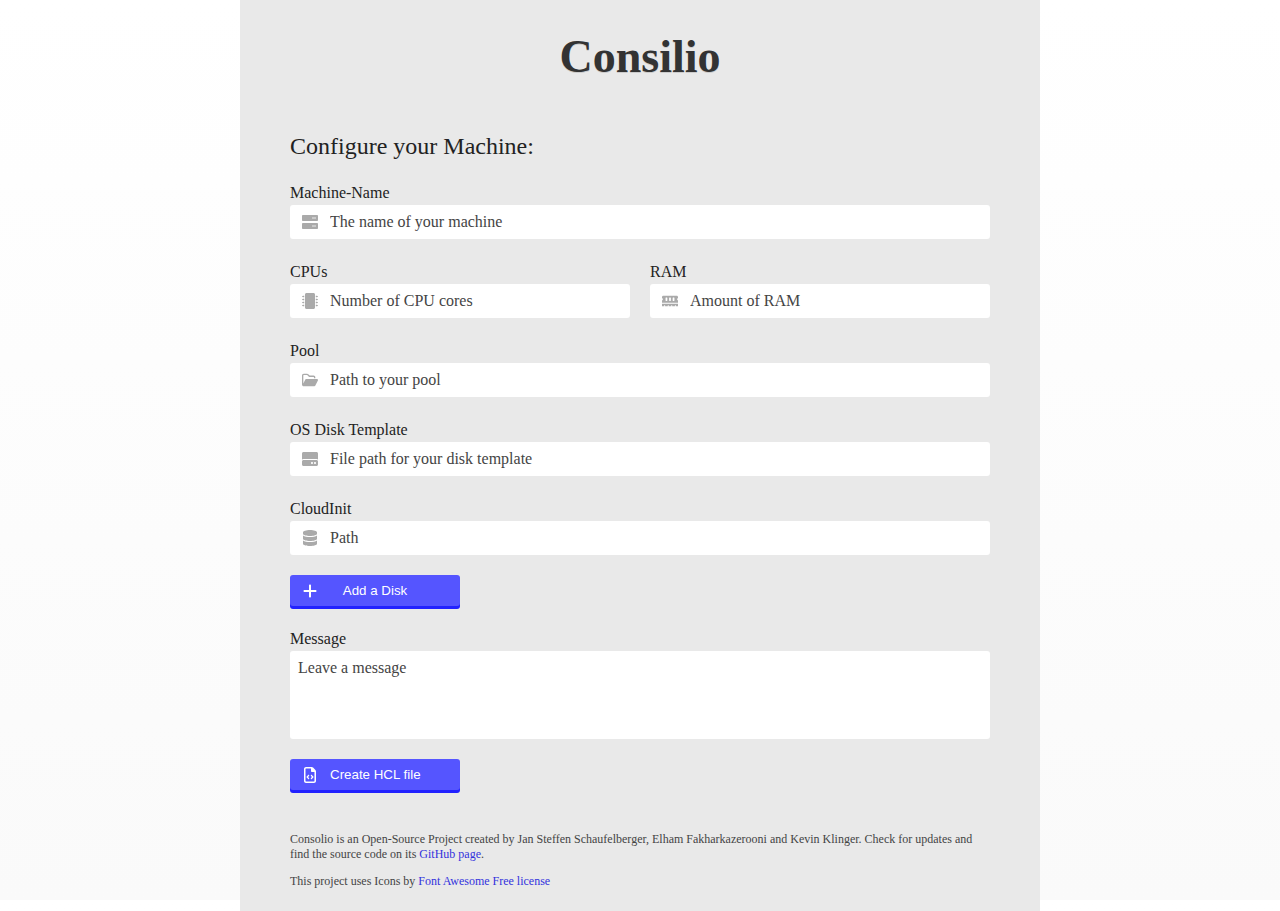
==== static/consilio.html @ 3aa7c64e "Add new functionless html+css interface" ====
<!DOCTYPE html>
<html>
	<head>
		<meta content="text/html;charset=utf-8" http-equiv="Content-Type">
		<meta content="utf-8" http-equiv="encoding">
		<title>Consilio</title>
		
		<link rel="stylesheet" href="style.css">
		<link rel="stylesheet" href="icons.css">
		<!--<script src="script1.js" async></script>
		<script src="tabs.js"></script>-->
	</head>
	<body onload="init();">
		<article id="main">
			<h1>Consilio</h1>
			<form action="/">
				<h2>Configure your Machine:</h2>
				
				<label>
					Machine-Name
					<input type="text" name="inputName" placeholder="The name of your machine" class="icon iconServer">
				</label>
				
				<section class="grouped-inputs">
					<label>
						CPUs
						<input type="text" name="inputCpu" placeholder="Number of CPU cores" class="icon iconCpu">
					</label>
					
					<label>
						RAM
						<input type="text" name="inputRam" placeholder="Amount of RAM" class="icon iconRam">
					</label>
				</section>
				
				<label>
					Pool
					<input type="text" name="inputPool" placeholder="Path to your pool" class="icon iconFolder">
				</label>
				
				<label>
					OS Disk Template
					<input type="text" name="inputTemplate" placeholder="File path for your disk template" class="icon iconHarddrive">
				</label>
				
				<label>
					CloudInit
					<input type="text" name="inputCloud" placeholder="Path" class="icon iconDatabase">
				</label>
				
				<input type="button" onclick="addDisk()" value="Add a Disk" class="icon iconPlus">
				
				<label>
					Message
					<textarea rows="4" name="inputMessage" placeholder="Leave a message"></textarea>
				</label>

				<input type="button" value="Create HCL file" class="icon iconFile">
			</form>
			
			<footer>
				<p>Consolio is an Open-Source Project created by Jan Steffen Schaufelberger, Elham Fakharkazerooni and Kevin Klinger. Check for updates and find the source code on its <a href="https://github.com/KevinKlinger/consilio/" target="_blank">GitHub page</a>.</p>
				<p>This project uses Icons by <a href="https://fontawesome.com/license/free" target="_blank">Font Awesome Free license</a></p>
			</footer>
		</article>
	</body>
</html>
---- static/style.css ----
/*Page background*/
html {
	height: 100%;
	padding: 0;
	margin: 0;
	font-family: calibri;
	font-size: 16px;
	color: #222;
	background-color: #fff;
	background: linear-gradient(0deg, #fafafa 0%, #fff 100%);
}

/*align #main to center and allow it to stretch to the bottom of the page no matter what */
body {
	padding: 0;
	margin: 0;
	min-height: 100%;
	display : flex;
	justify-content: center;
}

/* Main content container; aligns header and form to top and footer to bottom */
#main {
	background-color: #e9e9e9;
	padding: 10px 50px;
	width: 700px;
	display: flex;
	flex-direction: column;
	justify-content: space-between;
	gap: 30px;
}

/* Remove white sidebars on narrow screens (such as mobile phones) */
@media only screen and (max-width: 900px) {
	#main {
		width: 100%;
	}
}

/* Big Header / Logo*/
h1 {
	padding: 20px;
	margin: 0;
	text-align: center;
	font-size: 46px;
	color: #333;
	text-shadow: 0px 1px 0 #ccc;
}

/* Contains all input elements */
form {
	flex-grow: 1;	/* This grows the size of the container to include all space not used by the header and footer */
	display: flex;
	flex-direction: column;
	align-items: stretch;
	gap: 20px;
}

/* Sub-header within the Form */
h2 {
	font-weight: 400;
	margin: 0;
}

/* <labels> act as a container for both their text and their input field so that both can be positioned/aligned as a pair */
label {
	display: flex;
	flex-direction: column;
	align-items: stretch;
	line-height: 25px;
}

/* to make two or more label + input combos appear on the same row we need a container around them to flex them horizontally... */
.grouped-inputs {
	display: flex;
	flex-direction: row;
	gap: 20px;
	justify-content: space-between;
}

/* ...and and make the labels share the available space equally */
.grouped-inputs label {
	flex-grow: 1;
}

/* Don't allow horizontally paired inputs on very narrow screens (such as mobile phones) */
@media only screen and (max-width: 700px) {
	.grouped-inputs {
		flex-direction: column;
	}
	.grouped-inputs label {
		flex-grow: 0;
	}
}

/* Text input fields */
input[type=text], textarea {
	font-family: calibri;
	font-size: 16px;
	padding: 8px;
	min-width: 100px;
	border-radius: 3px;
	border: none;
	outline: none;
	resize: none;
}

/* Colorize placeholder text when empty */
input[type=text]::placeholder, textarea::placeholder {
	color: #444;
}

/* Reactive to mouse-over*/
input[type=text]:hover, textarea:hover {
	box-shadow: 0 3px 0 #ccc;
}

/* Reactive to being used */
input[type=text]:focus, textarea:focus {
	box-shadow: 0 3px 0 #66f;
}

/* Make placeholder text disappear as soon as input becomes focused */
input[type=text]:focus::placeholder, textarea:focus::placeholder {
	color: #fff;
}

/* Big blue buttons */
button, input[type=button] {
	width: 170px;
	cursor: pointer;
	border: none;
	outline: none;
	text-decoration: none;
	padding: 8px 40px;
	border-radius: 3px;
	background-color: #55f;
	color: white;
	box-shadow: 0 3px 0 #22f;
} 

/* Reactive to mouse-over and focus*/
button:hover, input[type=button]:hover, button:focus, input[type=button]:focus {
	background-color: #66f;
	box-shadow: 0 3px 0 #33f;
}

/* Reactive to being pressed; shift position down by 3px */
button:active, input[type=button]:active {
	position: relative;
	top: 3px;
	background-color: #33d;
	box-shadow: none;
}

footer {
	color: #444;
	font-size: 12px;
}

footer p {
	margin-top: 5px 0;
}

a, a:visited {
	color: #33d;
	text-decoration: none;
}

a:hover {
	text-decoration: underline;
}
---- static/icons.css ----
input[type=text].icon, .icon {
	background-repeat: no-repeat;
    padding-left: 40px;
    background-position: center left 12px;
    background-size: 16px 16px;
}

/* Grey Database icon */
.iconDatabase {
	background-image: url("data:image/svg+xml,%3Csvg aria-hidden='true' data-prefix='fas' data-icon='database' role='img' xmlns='http%3A//www.w3.org/2000/svg' viewBox='0 0 448 512'%3E%3Cpath fill='%23aaaaaa' d='M448 73.12v45.75C448 159.1 347.6 192 224 192S0 159.1 0 118.9V73.12C0 32.88 100.4 0 224 0S448 32.88 448 73.12zM448 176v102.9C448 319.1 347.6 352 224 352S0 319.1 0 278.9V176c48.12 33.12 136.2 48.62 224 48.62S399.9 209.1 448 176zM448 336v102.9C448 479.1 347.6 512 224 512s-224-32.88-224-73.13V336c48.12 33.13 136.2 48.63 224 48.63S399.9 369.1 448 336z'%3E%3C/path%3E%3C/svg%3E");
}
/* Grey hard-drive icon */
.iconHarddrive {
	background-image: url("data:image/svg+xml,%3Csvg aria-hidden='true' data-prefix='fas' data-icon='hard-drive' role='img' xmlns='http%3A//www.w3.org/2000/svg' viewBox='0 0 512 512'%3E%3Cpath fill='%23aaaaaa' d='M464 288h-416C21.5 288 0 309.5 0 336v96C0 458.5 21.5 480 48 480h416c26.5 0 48-21.5 48-48v-96C512 309.5 490.5 288 464 288zM320 416c-17.62 0-32-14.38-32-32s14.38-32 32-32s32 14.38 32 32S337.6 416 320 416zM416 416c-17.62 0-32-14.38-32-32s14.38-32 32-32s32 14.38 32 32S433.6 416 416 416zM464 32h-416C21.5 32 0 53.5 0 80v192.4C13.41 262.3 29.92 256 48 256h416c18.08 0 34.59 6.254 48 16.41V80C512 53.5 490.5 32 464 32z'%3E%3C/path%3E%3C/svg%3E");
}

/* Grey server rack icon */
.iconServer {
	background-image: url("data:image/svg+xml,%3Csvg aria-hidden='true' data-prefix='fas' data-icon='server' role='img' xmlns='http%3A//www.w3.org/2000/svg' viewBox='0 0 512 512'%3E%3Cpath fill='%23aaaaaa' d='M480 288H32c-17.62 0-32 14.38-32 32v128c0 17.62 14.38 32 32 32h448c17.62 0 32-14.38 32-32v-128C512 302.4 497.6 288 480 288zM352 408c-13.25 0-24-10.75-24-24s10.75-24 24-24s24 10.75 24 24S365.3 408 352 408zM416 408c-13.25 0-24-10.75-24-24s10.75-24 24-24s24 10.75 24 24S429.3 408 416 408zM480 32H32C14.38 32 0 46.38 0 64v128c0 17.62 14.38 32 32 32h448c17.62 0 32-14.38 32-32V64C512 46.38 497.6 32 480 32zM352 152c-13.25 0-24-10.75-24-24S338.8 104 352 104S376 114.8 376 128S365.3 152 352 152zM416 152c-13.25 0-24-10.75-24-24S402.8 104 416 104S440 114.8 440 128S429.3 152 416 152z'%3E%3C/path%3E%3C/svg%3E");
}

/* Unused alternate server rack icon
.iconServerAlternate {
	background-image: url("data:image/svg+xml,%3Csvg aria-hidden='true' data-prefix='fas' data-icon='server' role='img' xmlns='http%3A//www.w3.org/2000/svg' viewBox='0 0 512 512'%3E%3Cpath fill='%23f3f3f3' d='M480 160H32c-17.673 0-32-14.327-32-32V64c0-17.673 14.327-32 32-32h448c17.673 0 32 14.327 32 32v64c0 17.673-14.327 32-32 32zm-48-88c-13.255 0-24 10.745-24 24s10.745 24 24 24 24-10.745 24-24-10.745-24-24-24zm-64 0c-13.255 0-24 10.745-24 24s10.745 24 24 24 24-10.745 24-24-10.745-24-24-24zm112 248H32c-17.673 0-32-14.327-32-32v-64c0-17.673 14.327-32 32-32h448c17.673 0 32 14.327 32 32v64c0 17.673-14.327 32-32 32zm-48-88c-13.255 0-24 10.745-24 24s10.745 24 24 24 24-10.745 24-24-10.745-24-24-24zm-64 0c-13.255 0-24 10.745-24 24s10.745 24 24 24 24-10.745 24-24-10.745-24-24-24zm112 248H32c-17.673 0-32-14.327-32-32v-64c0-17.673 14.327-32 32-32h448c17.673 0 32 14.327 32 32v64c0 17.673-14.327 32-32 32zm-48-88c-13.255 0-24 10.745-24 24s10.745 24 24 24 24-10.745 24-24-10.745-24-24-24zm-64 0c-13.255 0-24 10.745-24 24s10.745 24 24 24 24-10.745 24-24-10.745-24-24-24z'%3E%3C/path%3E%3C/svg%3E");
}*/

/* Grey CPU icon*/
.iconCpu {
	background-image: url("data:image/svg+xml,%3Csvg aria-hidden='true' data-prefix='fas' data-icon='microchip' role='img' xmlns='http%3A//www.w3.org/2000/svg' viewBox='0 0 512 512'%3E%3Cpath fill='%23aaaaaa' d='M416 48v416c0 26.51-21.49 48-48 48H144c-26.51 0-48-21.49-48-48V48c0-26.51 21.49-48 48-48h224c26.51 0 48 21.49 48 48zm96 58v12a6 6 0 0 1-6 6h-18v6a6 6 0 0 1-6 6h-42V88h42a6 6 0 0 1 6 6v6h18a6 6 0 0 1 6 6zm0 96v12a6 6 0 0 1-6 6h-18v6a6 6 0 0 1-6 6h-42v-48h42a6 6 0 0 1 6 6v6h18a6 6 0 0 1 6 6zm0 96v12a6 6 0 0 1-6 6h-18v6a6 6 0 0 1-6 6h-42v-48h42a6 6 0 0 1 6 6v6h18a6 6 0 0 1 6 6zm0 96v12a6 6 0 0 1-6 6h-18v6a6 6 0 0 1-6 6h-42v-48h42a6 6 0 0 1 6 6v6h18a6 6 0 0 1 6 6zM30 376h42v48H30a6 6 0 0 1-6-6v-6H6a6 6 0 0 1-6-6v-12a6 6 0 0 1 6-6h18v-6a6 6 0 0 1 6-6zm0-96h42v48H30a6 6 0 0 1-6-6v-6H6a6 6 0 0 1-6-6v-12a6 6 0 0 1 6-6h18v-6a6 6 0 0 1 6-6zm0-96h42v48H30a6 6 0 0 1-6-6v-6H6a6 6 0 0 1-6-6v-12a6 6 0 0 1 6-6h18v-6a6 6 0 0 1 6-6zm0-96h42v48H30a6 6 0 0 1-6-6v-6H6a6 6 0 0 1-6-6v-12a6 6 0 0 1 6-6h18v-6a6 6 0 0 1 6-6z'%3E%3C/path%3E%3C/svg%3E");
}

/* Grey memory stick icon */
.iconRam {
	background-image: url("data:image/svg+xml,%3Csvg aria-hidden='true' data-prefix='fas' data-icon='memory' role='img' xmlns='http%3A//www.w3.org/2000/svg' viewBox='0 0 576 512'%3E%3Cpath fill='%23aaaaaa' d='M0 448h80v-32c0-8.838 7.164-16 16-16c8.838 0 16 7.162 16 16v32h96v-32c0-8.838 7.164-16 16-16c8.838 0 16 7.162 16 16v32h96v-32c0-8.838 7.164-16 16-16c8.838 0 16 7.162 16 16v32h96v-32c0-8.838 7.164-16 16-16c8.838 0 16 7.162 16 16v32H576v-96H0V448zM576 146.9V112C576 85.49 554.5 64 528 64h-480C21.49 64 0 85.49 0 112v34.94C18.6 153.5 32 171.1 32 192S18.6 230.5 0 237.1V320h576V237.1C557.4 230.5 544 212.9 544 192S557.4 153.5 576 146.9zM192 240C192 248.8 184.8 256 176 256h-32C135.2 256 128 248.8 128 240v-96C128 135.2 135.2 128 144 128h32C184.8 128 192 135.2 192 144V240zM320 240C320 248.8 312.8 256 304 256h-32C263.2 256 256 248.8 256 240v-96C256 135.2 263.2 128 272 128h32C312.8 128 320 135.2 320 144V240zM448 240C448 248.8 440.8 256 432 256h-32C391.2 256 384 248.8 384 240v-96C384 135.2 391.2 128 400 128h32C440.8 128 448 135.2 448 144V240z'%3E%3C/path%3E%3C/svg%3E");
}

/* Grey folder icon*/
.iconFolder {
	background-image: url("data:image/svg+xml,%3Csvg aria-hidden='true' data-prefix='far' data-icon='folder-open' role='img' xmlns='http%3A//www.w3.org/2000/svg' viewBox='0 0 576 512'%3E%3Cpath fill='%23aaaaaa' d='M572.6 270.3l-96 192C471.2 473.2 460.1 480 447.1 480H64c-35.35 0-64-28.66-64-64V96c0-35.34 28.65-64 64-64h117.5c16.97 0 33.25 6.742 45.26 18.75L275.9 96H416c35.35 0 64 28.66 64 64v32h-48V160c0-8.824-7.178-16-16-16H256L192.8 84.69C189.8 81.66 185.8 80 181.5 80H64C55.18 80 48 87.18 48 96v288l71.16-142.3C124.6 230.8 135.7 224 147.8 224h396.2C567.7 224 583.2 249 572.6 270.3z'%3E%3C/path%3E%3C/svg%3E");
}

/* White plus sign*/
.iconPlus {
	background-image: url("data:image/svg+xml,%3Csvg aria-hidden='true' data-prefix='fas' data-icon='plus' class='svg-inline--fa fa-plus' role='img' xmlns='http%3A//www.w3.org/2000/svg' viewBox='0 0 448 512'%3E%3Cpath fill='%23ffffff' d='M432 256c0 17.69-14.33 32.01-32 32.01H256v144c0 17.69-14.33 31.99-32 31.99s-32-14.3-32-31.99v-144H48c-17.67 0-32-14.32-32-32.01s14.33-31.99 32-31.99H192v-144c0-17.69 14.33-32.01 32-32.01s32 14.32 32 32.01v144h144C417.7 224 432 238.3 432 256z'%3E%3C/path%3E%3C/svg%3E");
}

/* White file icon with code symbols*/
.iconFile {
	background-image: url("data:image/svg+xml,%3Csvg aria-hidden='true' data-prefix='far' data-icon='file-code' role='img' xmlns='http%3A//www.w3.org/2000/svg' viewBox='0 0 384 512'%3E%3Cpath fill='%23ffffff' d='M162.1 257.8c-7.812-7.812-20.47-7.812-28.28 0l-48 48c-7.812 7.812-7.812 20.5 0 28.31l48 48C137.8 386.1 142.9 388 148 388s10.23-1.938 14.14-5.844c7.812-7.812 7.812-20.5 0-28.31L128.3 320l33.86-33.84C169.1 278.3 169.1 265.7 162.1 257.8zM365.3 93.38l-74.63-74.64C278.6 6.742 262.3 0 245.4 0H64C28.65 0 0 28.65 0 64l.0065 384c0 35.34 28.65 64 64 64H320c35.2 0 64-28.8 64-64V138.6C384 121.7 377.3 105.4 365.3 93.38zM336 448c0 8.836-7.164 16-16 16H64.02c-8.838 0-16-7.164-16-16L48 64.13c0-8.836 7.164-16 16-16h160L224 128c0 17.67 14.33 32 32 32h79.1V448zM221.9 257.8c-7.812 7.812-7.812 20.5 0 28.31L255.7 320l-33.86 33.84c-7.812 7.812-7.812 20.5 0 28.31C225.8 386.1 230.9 388 236 388s10.23-1.938 14.14-5.844l48-48c7.812-7.812 7.812-20.5 0-28.31l-48-48C242.3 250 229.7 250 221.9 257.8z'%3E%3C/path%3E%3C/svg%3E");
}
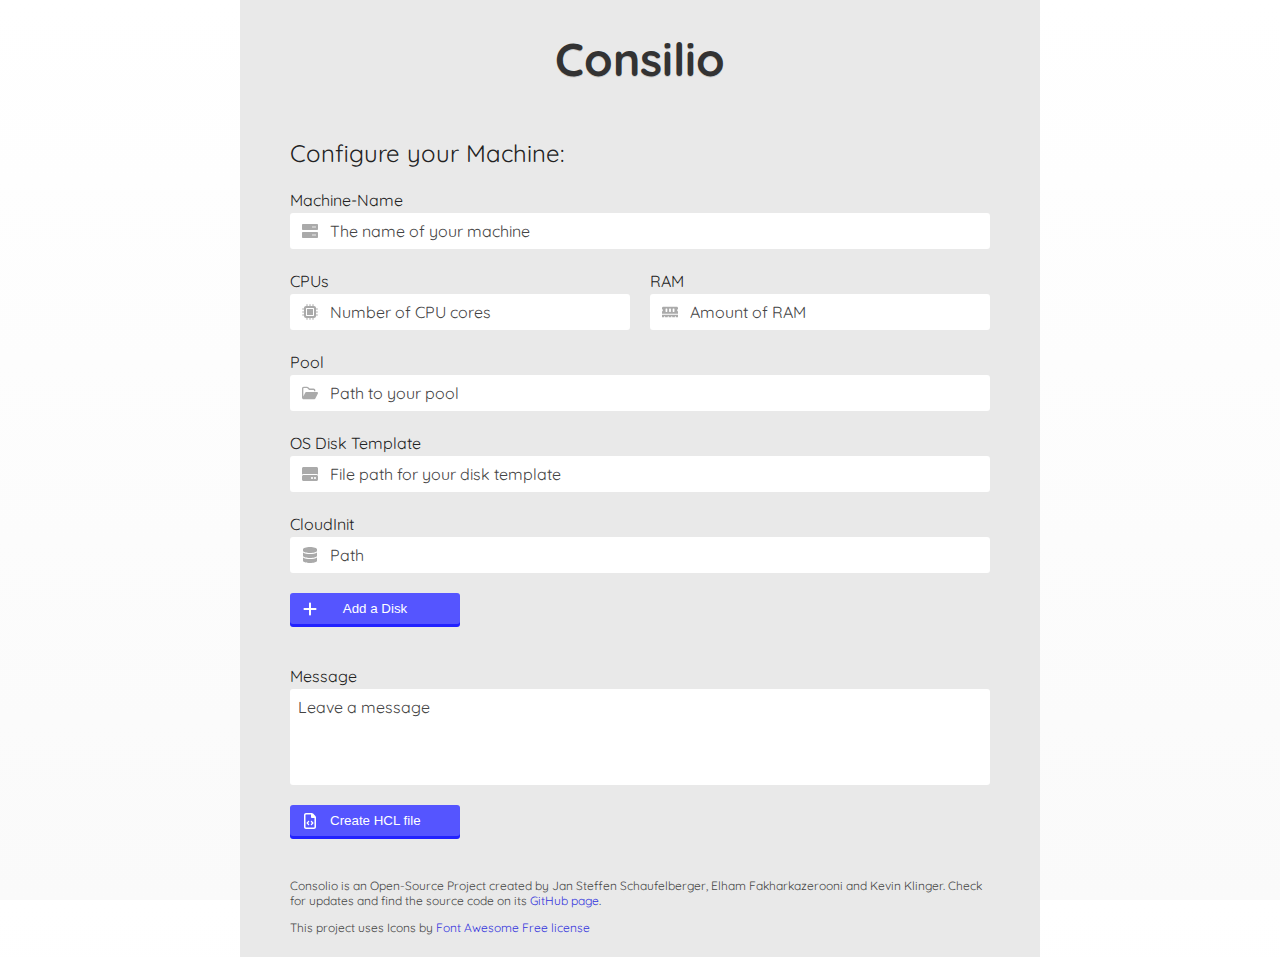
==== commit d834d198: "Reorganized file structure first implementation of scripts into new UI old UI can be accessed via in" ====
--- a/static/consilio.html
+++ b/static/consilio.html
@@ -5,10 +5,10 @@
 		<meta content="utf-8" http-equiv="encoding">
 		<title>Consilio</title>
 		
-		<link rel="stylesheet" href="style.css">
-		<link rel="stylesheet" href="icons.css">
-		<!--<script src="script1.js" async></script>
-		<script src="tabs.js"></script>-->
+		<link rel="stylesheet" href="https://fonts.googleapis.com/css?family=Quicksand&display=swap">
+		<link rel="stylesheet" href="stylesheets/style.css">
+		<link rel="stylesheet" href="stylesheets/icons.css">
+		<script src="scripts/script.js" async></script>
 	</head>
 	<body onload="init();">
 		<article id="main">
@@ -50,6 +50,8 @@
 				
 				<input type="button" onclick="addDisk()" value="Add a Disk" class="icon iconPlus">
 				
+				<section id="disks"></section>
+
 				<label>
 					Message
 					<textarea rows="4" name="inputMessage" placeholder="Leave a message"></textarea>
@@ -59,9 +61,9 @@
 			</form>
 			
 			<footer>
-				<p>Consolio is an Open-Source Project created by Jan Steffen Schaufelberger, Elham Fakharkazerooni and Kevin Klinger. Check for updates and find the source code on its <a href="https://github.com/KevinKlinger/consilio/" target="_blank">GitHub page</a>.</p>
+				<p>Consolio is an Open-Source Project created by Jan Steffen Schaufelberger, Elham Fakharkazerooni and Kevin Klinger. Check for updates and find the source code on its <a href="https://github.com/jansteffen/consilio" target="_blank">GitHub page</a>.</p>
 				<p>This project uses Icons by <a href="https://fontawesome.com/license/free" target="_blank">Font Awesome Free license</a></p>
 			</footer>
 		</article>
 	</body>
-</html>+</html>
--- a/static/stylesheets/style.css
+++ b/static/stylesheets/style.css
@@ -0,0 +1,172 @@
+/*Page background*/
+html {
+	height: 100%;
+	padding: 0;
+	margin: 0;
+	font-family: "Quicksand", calibri, verdana, arial;
+	font-size: 16px;
+	color: #222;
+	background-color: #fff;
+	background: linear-gradient(0deg, #fafafa 0%, #fff 100%);
+}
+
+/*align #main to center and allow it to stretch to the bottom of the page no matter what */
+body {
+	padding: 0;
+	margin: 0;
+	min-height: 100%;
+	display : flex;
+	justify-content: center;
+}
+
+/* Main content container; aligns header and form to top and footer to bottom */
+#main {
+	background-color: #e9e9e9;
+	padding: 10px 50px;
+	width: 700px;
+	display: flex;
+	flex-direction: column;
+	justify-content: space-between;
+	gap: 30px;
+}
+
+/* Remove white sidebars on narrow screens (such as mobile phones) */
+@media only screen and (max-width: 900px) {
+	#main {
+		width: 100%;
+	}
+}
+
+/* Big Header / Logo*/
+h1 {
+	padding: 20px;
+	margin: 0;
+	text-align: center;
+	font-size: 46px;
+	color: #333;
+	text-shadow: 0px 1px 0 #ccc;
+}
+
+/* Contains all input elements */
+form, #disks {
+	flex-grow: 1;	/* This grows the size of the container to include all space not used by the header and footer */
+	display: flex;
+	flex-direction: column;
+	align-items: stretch;
+	gap: 20px;
+}
+
+/* Sub-header within the Form */
+h2 {
+	font-weight: 400;
+	margin: 0;
+}
+
+/* <labels> act as a container for both their text and their input field so that both can be positioned/aligned as a pair */
+label {
+	display: flex;
+	flex-direction: column;
+	align-items: stretch;
+	line-height: 25px;
+}
+
+/* to make two or more label + input combos appear on the same row we need a container around them to flex them horizontally... */
+.grouped-inputs {
+	display: flex;
+	flex-direction: row;
+	gap: 20px;
+	justify-content: space-between;
+}
+
+/* ...and and make the labels share the available space equally */
+.grouped-inputs label {
+	flex-grow: 1;
+}
+
+/* Don't allow horizontally paired inputs on very narrow screens (such as mobile phones) */
+@media only screen and (max-width: 700px) {
+	.grouped-inputs {
+		flex-direction: column;
+	}
+	.grouped-inputs label {
+		flex-grow: 0;
+	}
+}
+
+/* Text input fields */
+input[type=text], textarea {
+	font-family: "Quicksand", calibri, verdana, arial;
+	font-size: 16px;
+	padding: 8px;
+	min-width: 100px;
+	border-radius: 3px;
+	border: none;
+	outline: none;
+	resize: none;
+}
+
+/* Colorize placeholder text when empty */
+input[type=text]::placeholder, textarea::placeholder {
+	color: #444;
+}
+
+/* Reactive to mouse-over*/
+input[type=text]:hover, textarea:hover {
+	box-shadow: 0 3px 0 #ccc;
+}
+
+/* Reactive to being used */
+input[type=text]:focus, textarea:focus {
+	box-shadow: 0 3px 0 #66f;
+}
+
+/* Make placeholder text disappear as soon as input becomes focused */
+input[type=text]:focus::placeholder, textarea:focus::placeholder {
+	color: #fff;
+}
+
+/* Big blue buttons */
+button, input[type=button] {
+	width: 170px;
+	cursor: pointer;
+	border: none;
+	outline: none;
+	text-decoration: none;
+	padding: 8px 40px;
+	border-radius: 3px;
+	background-color: #55f;
+	color: white;
+	box-shadow: 0 3px 0 #22f;
+} 
+
+/* Reactive to mouse-over and focus*/
+button:hover, input[type=button]:hover, button:focus, input[type=button]:focus {
+	background-color: #66f;
+	box-shadow: 0 3px 0 #33f;
+}
+
+/* Reactive to being pressed; shift position down by 3px */
+button:active, input[type=button]:active {
+	position: relative;
+	top: 3px;
+	background-color: #33d;
+	box-shadow: none;
+}
+
+footer {
+	color: #444;
+	font-size: 12px;
+}
+
+footer p {
+	margin-top: 5px 0;
+}
+
+a, a:visited {
+	color: #33d;
+	text-decoration: none;
+}
+
+a:hover {
+	text-decoration: underline;
+}
--- a/static/stylesheets/icons.css
+++ b/static/stylesheets/icons.css
@@ -0,0 +1,50 @@
+input[type=text].icon, .icon {
+	background-repeat: no-repeat;
+    padding-left: 40px;
+    background-position: center left 12px;
+    background-size: 16px 16px;
+}
+
+/* Grey Database icon */
+.iconDatabase {
+	background-image: url("data:image/svg+xml,%3Csvg aria-hidden='true' data-prefix='fas' data-icon='database' role='img' xmlns='http%3A//www.w3.org/2000/svg' viewBox='0 0 448 512'%3E%3Cpath fill='%23aaaaaa' d='M448 73.12v45.75C448 159.1 347.6 192 224 192S0 159.1 0 118.9V73.12C0 32.88 100.4 0 224 0S448 32.88 448 73.12zM448 176v102.9C448 319.1 347.6 352 224 352S0 319.1 0 278.9V176c48.12 33.12 136.2 48.62 224 48.62S399.9 209.1 448 176zM448 336v102.9C448 479.1 347.6 512 224 512s-224-32.88-224-73.13V336c48.12 33.13 136.2 48.63 224 48.63S399.9 369.1 448 336z'%3E%3C/path%3E%3C/svg%3E");
+}
+/* Grey hard-drive icon */
+.iconHarddrive {
+	background-image: url("data:image/svg+xml,%3Csvg aria-hidden='true' data-prefix='fas' data-icon='hard-drive' role='img' xmlns='http%3A//www.w3.org/2000/svg' viewBox='0 0 512 512'%3E%3Cpath fill='%23aaaaaa' d='M464 288h-416C21.5 288 0 309.5 0 336v96C0 458.5 21.5 480 48 480h416c26.5 0 48-21.5 48-48v-96C512 309.5 490.5 288 464 288zM320 416c-17.62 0-32-14.38-32-32s14.38-32 32-32s32 14.38 32 32S337.6 416 320 416zM416 416c-17.62 0-32-14.38-32-32s14.38-32 32-32s32 14.38 32 32S433.6 416 416 416zM464 32h-416C21.5 32 0 53.5 0 80v192.4C13.41 262.3 29.92 256 48 256h416c18.08 0 34.59 6.254 48 16.41V80C512 53.5 490.5 32 464 32z'%3E%3C/path%3E%3C/svg%3E");
+}
+
+/* Grey server rack icon */
+.iconServer {
+	background-image: url("data:image/svg+xml,%3Csvg aria-hidden='true' data-prefix='fas' data-icon='server' role='img' xmlns='http%3A//www.w3.org/2000/svg' viewBox='0 0 512 512'%3E%3Cpath fill='%23aaaaaa' d='M480 288H32c-17.62 0-32 14.38-32 32v128c0 17.62 14.38 32 32 32h448c17.62 0 32-14.38 32-32v-128C512 302.4 497.6 288 480 288zM352 408c-13.25 0-24-10.75-24-24s10.75-24 24-24s24 10.75 24 24S365.3 408 352 408zM416 408c-13.25 0-24-10.75-24-24s10.75-24 24-24s24 10.75 24 24S429.3 408 416 408zM480 32H32C14.38 32 0 46.38 0 64v128c0 17.62 14.38 32 32 32h448c17.62 0 32-14.38 32-32V64C512 46.38 497.6 32 480 32zM352 152c-13.25 0-24-10.75-24-24S338.8 104 352 104S376 114.8 376 128S365.3 152 352 152zM416 152c-13.25 0-24-10.75-24-24S402.8 104 416 104S440 114.8 440 128S429.3 152 416 152z'%3E%3C/path%3E%3C/svg%3E");
+}
+
+/* Unused alternate server rack icon
+.iconServerAlternate {
+	background-image: url("data:image/svg+xml,%3Csvg aria-hidden='true' data-prefix='fas' data-icon='server' role='img' xmlns='http%3A//www.w3.org/2000/svg' viewBox='0 0 512 512'%3E%3Cpath fill='%23f3f3f3' d='M480 160H32c-17.673 0-32-14.327-32-32V64c0-17.673 14.327-32 32-32h448c17.673 0 32 14.327 32 32v64c0 17.673-14.327 32-32 32zm-48-88c-13.255 0-24 10.745-24 24s10.745 24 24 24 24-10.745 24-24-10.745-24-24-24zm-64 0c-13.255 0-24 10.745-24 24s10.745 24 24 24 24-10.745 24-24-10.745-24-24-24zm112 248H32c-17.673 0-32-14.327-32-32v-64c0-17.673 14.327-32 32-32h448c17.673 0 32 14.327 32 32v64c0 17.673-14.327 32-32 32zm-48-88c-13.255 0-24 10.745-24 24s10.745 24 24 24 24-10.745 24-24-10.745-24-24-24zm-64 0c-13.255 0-24 10.745-24 24s10.745 24 24 24 24-10.745 24-24-10.745-24-24-24zm112 248H32c-17.673 0-32-14.327-32-32v-64c0-17.673 14.327-32 32-32h448c17.673 0 32 14.327 32 32v64c0 17.673-14.327 32-32 32zm-48-88c-13.255 0-24 10.745-24 24s10.745 24 24 24 24-10.745 24-24-10.745-24-24-24zm-64 0c-13.255 0-24 10.745-24 24s10.745 24 24 24 24-10.745 24-24-10.745-24-24-24z'%3E%3C/path%3E%3C/svg%3E");
+}*/
+
+/* Grey CPU icon*/
+.iconCpu {
+	background-image: url("data:image/svg+xml,%3Csvg aria-hidden='true' role='img' xmlns='http://www.w3.org/2000/svg' viewBox='0 0 512 512'%3E%3Cpath fill='%23aaaaaa' d='M160 352h192V160H160V352zM448 176h48C504.8 176 512 168.8 512 160s-7.162-16-16-16H448V128c0-35.35-28.65-64-64-64h-16V16C368 7.164 360.8 0 352 0c-8.836 0-16 7.164-16 16V64h-64V16C272 7.164 264.8 0 256 0C247.2 0 240 7.164 240 16V64h-64V16C176 7.164 168.8 0 160 0C151.2 0 144 7.164 144 16V64H128C92.65 64 64 92.65 64 128v16H16C7.164 144 0 151.2 0 160s7.164 16 16 16H64v64H16C7.164 240 0 247.2 0 256s7.164 16 16 16H64v64H16C7.164 336 0 343.2 0 352s7.164 16 16 16H64V384c0 35.35 28.65 64 64 64h16v48C144 504.8 151.2 512 160 512c8.838 0 16-7.164 16-16V448h64v48c0 8.836 7.164 16 16 16c8.838 0 16-7.164 16-16V448h64v48c0 8.836 7.164 16 16 16c8.838 0 16-7.164 16-16V448H384c35.35 0 64-28.65 64-64v-16h48c8.838 0 16-7.164 16-16s-7.162-16-16-16H448v-64h48C504.8 272 512 264.8 512 256s-7.162-16-16-16H448V176zM384 368c0 8.836-7.162 16-16 16h-224C135.2 384 128 376.8 128 368v-224C128 135.2 135.2 128 144 128h224C376.8 128 384 135.2 384 144V368z'%3E%3C/path%3E%3C/svg%3E");
+}
+
+/* Grey memory stick icon */
+.iconRam {
+	background-image: url("data:image/svg+xml,%3Csvg aria-hidden='true' role='img' xmlns='http%3A//www.w3.org/2000/svg' viewBox='0 0 576 512'%3E%3Cpath fill='%23aaaaaa' d='M0 448h80v-32c0-8.838 7.164-16 16-16c8.838 0 16 7.162 16 16v32h96v-32c0-8.838 7.164-16 16-16c8.838 0 16 7.162 16 16v32h96v-32c0-8.838 7.164-16 16-16c8.838 0 16 7.162 16 16v32h96v-32c0-8.838 7.164-16 16-16c8.838 0 16 7.162 16 16v32H576v-96H0V448zM576 146.9V112C576 85.49 554.5 64 528 64h-480C21.49 64 0 85.49 0 112v34.94C18.6 153.5 32 171.1 32 192S18.6 230.5 0 237.1V320h576V237.1C557.4 230.5 544 212.9 544 192S557.4 153.5 576 146.9zM192 240C192 248.8 184.8 256 176 256h-32C135.2 256 128 248.8 128 240v-96C128 135.2 135.2 128 144 128h32C184.8 128 192 135.2 192 144V240zM320 240C320 248.8 312.8 256 304 256h-32C263.2 256 256 248.8 256 240v-96C256 135.2 263.2 128 272 128h32C312.8 128 320 135.2 320 144V240zM448 240C448 248.8 440.8 256 432 256h-32C391.2 256 384 248.8 384 240v-96C384 135.2 391.2 128 400 128h32C440.8 128 448 135.2 448 144V240z'%3E%3C/path%3E%3C/svg%3E");
+}
+
+/* Grey folder icon*/
+.iconFolder {
+	background-image: url("data:image/svg+xml,%3Csvg aria-hidden='true' data-prefix='far' data-icon='folder-open' role='img' xmlns='http%3A//www.w3.org/2000/svg' viewBox='0 0 576 512'%3E%3Cpath fill='%23aaaaaa' d='M572.6 270.3l-96 192C471.2 473.2 460.1 480 447.1 480H64c-35.35 0-64-28.66-64-64V96c0-35.34 28.65-64 64-64h117.5c16.97 0 33.25 6.742 45.26 18.75L275.9 96H416c35.35 0 64 28.66 64 64v32h-48V160c0-8.824-7.178-16-16-16H256L192.8 84.69C189.8 81.66 185.8 80 181.5 80H64C55.18 80 48 87.18 48 96v288l71.16-142.3C124.6 230.8 135.7 224 147.8 224h396.2C567.7 224 583.2 249 572.6 270.3z'%3E%3C/path%3E%3C/svg%3E");
+}
+
+/* White plus sign*/
+.iconPlus {
+	background-image: url("data:image/svg+xml,%3Csvg aria-hidden='true' data-prefix='fas' data-icon='plus' class='svg-inline--fa fa-plus' role='img' xmlns='http%3A//www.w3.org/2000/svg' viewBox='0 0 448 512'%3E%3Cpath fill='%23ffffff' d='M432 256c0 17.69-14.33 32.01-32 32.01H256v144c0 17.69-14.33 31.99-32 31.99s-32-14.3-32-31.99v-144H48c-17.67 0-32-14.32-32-32.01s14.33-31.99 32-31.99H192v-144c0-17.69 14.33-32.01 32-32.01s32 14.32 32 32.01v144h144C417.7 224 432 238.3 432 256z'%3E%3C/path%3E%3C/svg%3E");
+}
+
+/* White file icon with code symbols*/
+.iconFile {
+	background-image: url("data:image/svg+xml,%3Csvg aria-hidden='true' data-prefix='far' data-icon='file-code' role='img' xmlns='http%3A//www.w3.org/2000/svg' viewBox='0 0 384 512'%3E%3Cpath fill='%23ffffff' d='M162.1 257.8c-7.812-7.812-20.47-7.812-28.28 0l-48 48c-7.812 7.812-7.812 20.5 0 28.31l48 48C137.8 386.1 142.9 388 148 388s10.23-1.938 14.14-5.844c7.812-7.812 7.812-20.5 0-28.31L128.3 320l33.86-33.84C169.1 278.3 169.1 265.7 162.1 257.8zM365.3 93.38l-74.63-74.64C278.6 6.742 262.3 0 245.4 0H64C28.65 0 0 28.65 0 64l.0065 384c0 35.34 28.65 64 64 64H320c35.2 0 64-28.8 64-64V138.6C384 121.7 377.3 105.4 365.3 93.38zM336 448c0 8.836-7.164 16-16 16H64.02c-8.838 0-16-7.164-16-16L48 64.13c0-8.836 7.164-16 16-16h160L224 128c0 17.67 14.33 32 32 32h79.1V448zM221.9 257.8c-7.812 7.812-7.812 20.5 0 28.31L255.7 320l-33.86 33.84c-7.812 7.812-7.812 20.5 0 28.31C225.8 386.1 230.9 388 236 388s10.23-1.938 14.14-5.844l48-48c7.812-7.812 7.812-20.5 0-28.31l-48-48C242.3 250 229.7 250 221.9 257.8z'%3E%3C/path%3E%3C/svg%3E");
+}
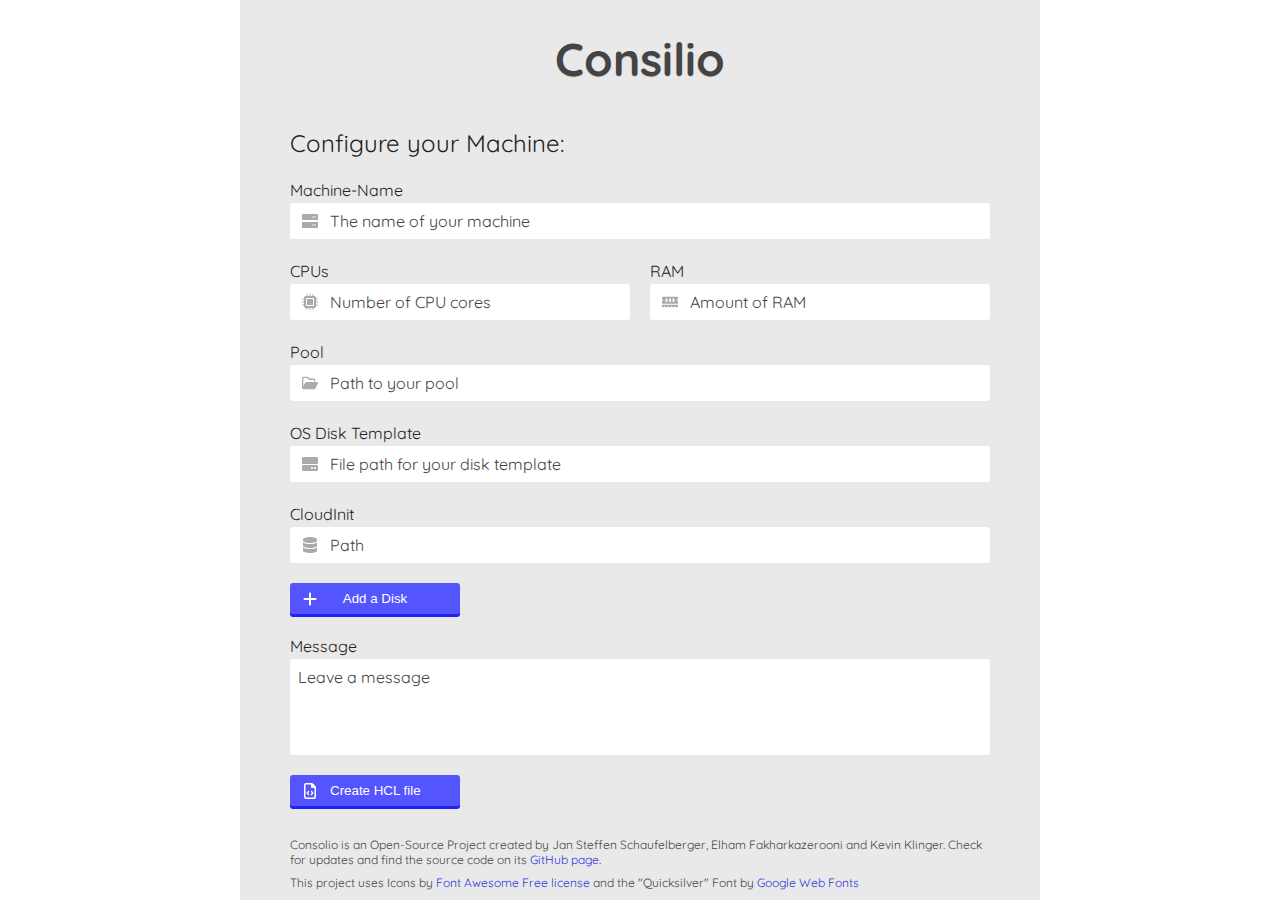
==== commit 817accfa: "standardized several style properties as global constants updated footer note to include google web " ====
--- a/static/consilio.html
+++ b/static/consilio.html
@@ -48,9 +48,9 @@
 					<input type="text" name="inputCloud" placeholder="Path" class="icon iconDatabase">
 				</label>
 				
-				<input type="button" onclick="addDisk()" value="Add a Disk" class="icon iconPlus">
-				
-				<section id="disks"></section>
+				<section id="disks">
+					<input type="button" onclick="addDisk()" value="Add a Disk" class="icon iconPlus">
+				</section>
 
 				<label>
 					Message
@@ -62,7 +62,7 @@
 			
 			<footer>
 				<p>Consolio is an Open-Source Project created by Jan Steffen Schaufelberger, Elham Fakharkazerooni and Kevin Klinger. Check for updates and find the source code on its <a href="https://github.com/jansteffen/consilio" target="_blank">GitHub page</a>.</p>
-				<p>This project uses Icons by <a href="https://fontawesome.com/license/free" target="_blank">Font Awesome Free license</a></p>
+				<p>This project uses Icons by <a href="https://fontawesome.com/license/free" target="_blank">Font Awesome Free license</a> and the "Quicksilver" Font by <a href="https://fonts.google.com/" target="_blank">Google Web Fonts</a></p>
 			</footer>
 		</article>
 	</body>
--- a/static/stylesheets/style.css
+++ b/static/stylesheets/style.css
@@ -1,13 +1,20 @@
+/* define global constants such as color scheme */
+:root {
+	--textColor: #222;
+	--textColorLight: #444;
+	--fontFamily: "Quicksand", calibri, verdana, arial;
+	--gapSize: 20px;
+}
+
 /*Page background*/
 html {
 	height: 100%;
 	padding: 0;
 	margin: 0;
-	font-family: "Quicksand", calibri, verdana, arial;
+	font-family: var(--fontFamily);
 	font-size: 16px;
-	color: #222;
+	color: var(--textColor);
 	background-color: #fff;
-	background: linear-gradient(0deg, #fafafa 0%, #fff 100%);
 }
 
 /*align #main to center and allow it to stretch to the bottom of the page no matter what */
@@ -17,6 +24,7 @@
 	min-height: 100%;
 	display : flex;
 	justify-content: center;
+	align-items: stretch;
 }
 
 /* Main content container; aligns header and form to top and footer to bottom */
@@ -27,7 +35,7 @@
 	display: flex;
 	flex-direction: column;
 	justify-content: space-between;
-	gap: 30px;
+	gap: var(--gapSize);
 }
 
 /* Remove white sidebars on narrow screens (such as mobile phones) */
@@ -39,11 +47,11 @@
 
 /* Big Header / Logo*/
 h1 {
-	padding: 20px;
+	padding: var(--gapSize);
 	margin: 0;
 	text-align: center;
 	font-size: 46px;
-	color: #333;
+	color: var(--textColorLight);
 	text-shadow: 0px 1px 0 #ccc;
 }
 
@@ -53,7 +61,12 @@
 	display: flex;
 	flex-direction: column;
 	align-items: stretch;
-	gap: 20px;
+	gap: var(--gapSize);
+}
+
+/* Container of the "Disk" input fields that are added in runtime, use same formatting/spacing the form but don't grow in size beyond its content */
+#disks {
+	flex-grow: 0;
 }
 
 /* Sub-header within the Form */
@@ -74,7 +87,7 @@
 .grouped-inputs {
 	display: flex;
 	flex-direction: row;
-	gap: 20px;
+	gap: var(--gapSize);
 	justify-content: space-between;
 }
 
@@ -95,7 +108,7 @@
 
 /* Text input fields */
 input[type=text], textarea {
-	font-family: "Quicksand", calibri, verdana, arial;
+	font-family: var(--fontFamily);
 	font-size: 16px;
 	padding: 8px;
 	min-width: 100px;
@@ -107,7 +120,7 @@
 
 /* Colorize placeholder text when empty */
 input[type=text]::placeholder, textarea::placeholder {
-	color: #444;
+	color: var(--textColorLight);
 }
 
 /* Reactive to mouse-over*/
@@ -154,14 +167,19 @@
 }
 
 footer {
-	color: #444;
+	color: var(--textColorLight);
 	font-size: 12px;
+	display: flex;
+	flex-direction: column;
+	justify-content: space-between;
+	gap: 8px;
 }
 
 footer p {
-	margin-top: 5px 0;
+	margin: 0;
 }
 
+/* Stylize links */
 a, a:visited {
 	color: #33d;
 	text-decoration: none;
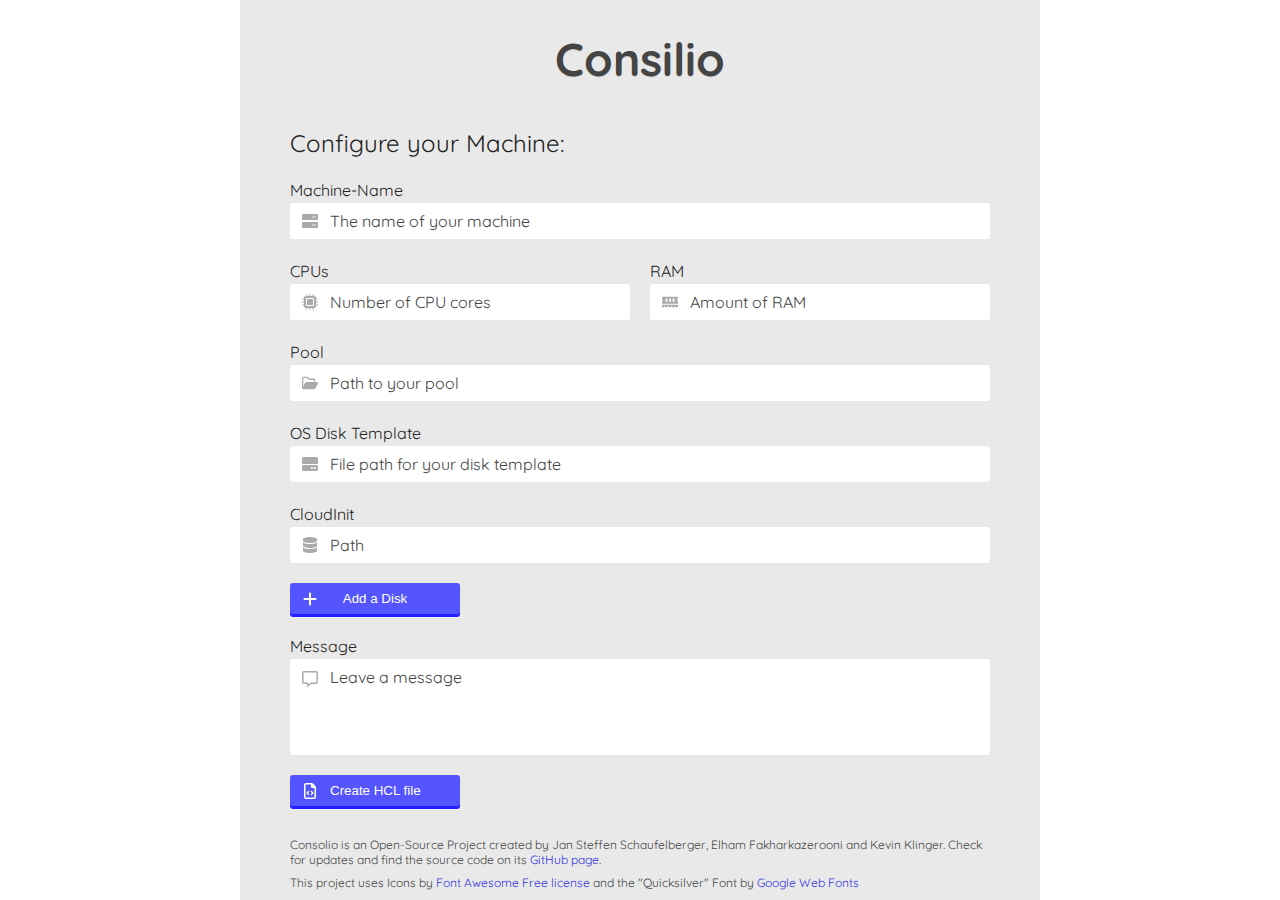
==== commit d2adeb6b: "Add icons to message textarea and disk inputs" ====
--- a/static/consilio.html
+++ b/static/consilio.html
@@ -54,7 +54,7 @@
 
 				<label>
 					Message
-					<textarea rows="4" name="inputMessage" placeholder="Leave a message"></textarea>
+					<textarea rows="4" name="inputMessage" placeholder="Leave a message" class="icon iconMessage"></textarea>
 				</label>
 
 				<input type="button" value="Create HCL file" class="icon iconFile">
--- a/static/stylesheets/icons.css
+++ b/static/stylesheets/icons.css
@@ -5,23 +5,27 @@
     background-size: 16px 16px;
 }
 
+textarea.icon {
+	background-position: 12px 12px;
+}
+
 /* Grey Database icon */
 .iconDatabase {
-	background-image: url("data:image/svg+xml,%3Csvg aria-hidden='true' data-prefix='fas' data-icon='database' role='img' xmlns='http%3A//www.w3.org/2000/svg' viewBox='0 0 448 512'%3E%3Cpath fill='%23aaaaaa' d='M448 73.12v45.75C448 159.1 347.6 192 224 192S0 159.1 0 118.9V73.12C0 32.88 100.4 0 224 0S448 32.88 448 73.12zM448 176v102.9C448 319.1 347.6 352 224 352S0 319.1 0 278.9V176c48.12 33.12 136.2 48.62 224 48.62S399.9 209.1 448 176zM448 336v102.9C448 479.1 347.6 512 224 512s-224-32.88-224-73.13V336c48.12 33.13 136.2 48.63 224 48.63S399.9 369.1 448 336z'%3E%3C/path%3E%3C/svg%3E");
+	background-image: url("data:image/svg+xml,%3Csvg aria-hidden='true' role='img' xmlns='http%3A//www.w3.org/2000/svg' viewBox='0 0 448 512'%3E%3Cpath fill='%23aaaaaa' d='M448 73.12v45.75C448 159.1 347.6 192 224 192S0 159.1 0 118.9V73.12C0 32.88 100.4 0 224 0S448 32.88 448 73.12zM448 176v102.9C448 319.1 347.6 352 224 352S0 319.1 0 278.9V176c48.12 33.12 136.2 48.62 224 48.62S399.9 209.1 448 176zM448 336v102.9C448 479.1 347.6 512 224 512s-224-32.88-224-73.13V336c48.12 33.13 136.2 48.63 224 48.63S399.9 369.1 448 336z'%3E%3C/path%3E%3C/svg%3E");
 }
 /* Grey hard-drive icon */
 .iconHarddrive {
-	background-image: url("data:image/svg+xml,%3Csvg aria-hidden='true' data-prefix='fas' data-icon='hard-drive' role='img' xmlns='http%3A//www.w3.org/2000/svg' viewBox='0 0 512 512'%3E%3Cpath fill='%23aaaaaa' d='M464 288h-416C21.5 288 0 309.5 0 336v96C0 458.5 21.5 480 48 480h416c26.5 0 48-21.5 48-48v-96C512 309.5 490.5 288 464 288zM320 416c-17.62 0-32-14.38-32-32s14.38-32 32-32s32 14.38 32 32S337.6 416 320 416zM416 416c-17.62 0-32-14.38-32-32s14.38-32 32-32s32 14.38 32 32S433.6 416 416 416zM464 32h-416C21.5 32 0 53.5 0 80v192.4C13.41 262.3 29.92 256 48 256h416c18.08 0 34.59 6.254 48 16.41V80C512 53.5 490.5 32 464 32z'%3E%3C/path%3E%3C/svg%3E");
+	background-image: url("data:image/svg+xml,%3Csvg aria-hidden='true' role='img' xmlns='http%3A//www.w3.org/2000/svg' viewBox='0 0 512 512'%3E%3Cpath fill='%23aaaaaa' d='M464 288h-416C21.5 288 0 309.5 0 336v96C0 458.5 21.5 480 48 480h416c26.5 0 48-21.5 48-48v-96C512 309.5 490.5 288 464 288zM320 416c-17.62 0-32-14.38-32-32s14.38-32 32-32s32 14.38 32 32S337.6 416 320 416zM416 416c-17.62 0-32-14.38-32-32s14.38-32 32-32s32 14.38 32 32S433.6 416 416 416zM464 32h-416C21.5 32 0 53.5 0 80v192.4C13.41 262.3 29.92 256 48 256h416c18.08 0 34.59 6.254 48 16.41V80C512 53.5 490.5 32 464 32z'%3E%3C/path%3E%3C/svg%3E");
 }
 
 /* Grey server rack icon */
 .iconServer {
-	background-image: url("data:image/svg+xml,%3Csvg aria-hidden='true' data-prefix='fas' data-icon='server' role='img' xmlns='http%3A//www.w3.org/2000/svg' viewBox='0 0 512 512'%3E%3Cpath fill='%23aaaaaa' d='M480 288H32c-17.62 0-32 14.38-32 32v128c0 17.62 14.38 32 32 32h448c17.62 0 32-14.38 32-32v-128C512 302.4 497.6 288 480 288zM352 408c-13.25 0-24-10.75-24-24s10.75-24 24-24s24 10.75 24 24S365.3 408 352 408zM416 408c-13.25 0-24-10.75-24-24s10.75-24 24-24s24 10.75 24 24S429.3 408 416 408zM480 32H32C14.38 32 0 46.38 0 64v128c0 17.62 14.38 32 32 32h448c17.62 0 32-14.38 32-32V64C512 46.38 497.6 32 480 32zM352 152c-13.25 0-24-10.75-24-24S338.8 104 352 104S376 114.8 376 128S365.3 152 352 152zM416 152c-13.25 0-24-10.75-24-24S402.8 104 416 104S440 114.8 440 128S429.3 152 416 152z'%3E%3C/path%3E%3C/svg%3E");
+	background-image: url("data:image/svg+xml,%3Csvg aria-hidden='true' role='img' xmlns='http%3A//www.w3.org/2000/svg' viewBox='0 0 512 512'%3E%3Cpath fill='%23aaaaaa' d='M480 288H32c-17.62 0-32 14.38-32 32v128c0 17.62 14.38 32 32 32h448c17.62 0 32-14.38 32-32v-128C512 302.4 497.6 288 480 288zM352 408c-13.25 0-24-10.75-24-24s10.75-24 24-24s24 10.75 24 24S365.3 408 352 408zM416 408c-13.25 0-24-10.75-24-24s10.75-24 24-24s24 10.75 24 24S429.3 408 416 408zM480 32H32C14.38 32 0 46.38 0 64v128c0 17.62 14.38 32 32 32h448c17.62 0 32-14.38 32-32V64C512 46.38 497.6 32 480 32zM352 152c-13.25 0-24-10.75-24-24S338.8 104 352 104S376 114.8 376 128S365.3 152 352 152zM416 152c-13.25 0-24-10.75-24-24S402.8 104 416 104S440 114.8 440 128S429.3 152 416 152z'%3E%3C/path%3E%3C/svg%3E");
 }
 
 /* Unused alternate server rack icon
 .iconServerAlternate {
-	background-image: url("data:image/svg+xml,%3Csvg aria-hidden='true' data-prefix='fas' data-icon='server' role='img' xmlns='http%3A//www.w3.org/2000/svg' viewBox='0 0 512 512'%3E%3Cpath fill='%23f3f3f3' d='M480 160H32c-17.673 0-32-14.327-32-32V64c0-17.673 14.327-32 32-32h448c17.673 0 32 14.327 32 32v64c0 17.673-14.327 32-32 32zm-48-88c-13.255 0-24 10.745-24 24s10.745 24 24 24 24-10.745 24-24-10.745-24-24-24zm-64 0c-13.255 0-24 10.745-24 24s10.745 24 24 24 24-10.745 24-24-10.745-24-24-24zm112 248H32c-17.673 0-32-14.327-32-32v-64c0-17.673 14.327-32 32-32h448c17.673 0 32 14.327 32 32v64c0 17.673-14.327 32-32 32zm-48-88c-13.255 0-24 10.745-24 24s10.745 24 24 24 24-10.745 24-24-10.745-24-24-24zm-64 0c-13.255 0-24 10.745-24 24s10.745 24 24 24 24-10.745 24-24-10.745-24-24-24zm112 248H32c-17.673 0-32-14.327-32-32v-64c0-17.673 14.327-32 32-32h448c17.673 0 32 14.327 32 32v64c0 17.673-14.327 32-32 32zm-48-88c-13.255 0-24 10.745-24 24s10.745 24 24 24 24-10.745 24-24-10.745-24-24-24zm-64 0c-13.255 0-24 10.745-24 24s10.745 24 24 24 24-10.745 24-24-10.745-24-24-24z'%3E%3C/path%3E%3C/svg%3E");
+	background-image: url("data:image/svg+xml,%3Csvg aria-hidden='true' role='img' xmlns='http%3A//www.w3.org/2000/svg' viewBox='0 0 512 512'%3E%3Cpath fill='%23f3f3f3' d='M480 160H32c-17.673 0-32-14.327-32-32V64c0-17.673 14.327-32 32-32h448c17.673 0 32 14.327 32 32v64c0 17.673-14.327 32-32 32zm-48-88c-13.255 0-24 10.745-24 24s10.745 24 24 24 24-10.745 24-24-10.745-24-24-24zm-64 0c-13.255 0-24 10.745-24 24s10.745 24 24 24 24-10.745 24-24-10.745-24-24-24zm112 248H32c-17.673 0-32-14.327-32-32v-64c0-17.673 14.327-32 32-32h448c17.673 0 32 14.327 32 32v64c0 17.673-14.327 32-32 32zm-48-88c-13.255 0-24 10.745-24 24s10.745 24 24 24 24-10.745 24-24-10.745-24-24-24zm-64 0c-13.255 0-24 10.745-24 24s10.745 24 24 24 24-10.745 24-24-10.745-24-24-24zm112 248H32c-17.673 0-32-14.327-32-32v-64c0-17.673 14.327-32 32-32h448c17.673 0 32 14.327 32 32v64c0 17.673-14.327 32-32 32zm-48-88c-13.255 0-24 10.745-24 24s10.745 24 24 24 24-10.745 24-24-10.745-24-24-24zm-64 0c-13.255 0-24 10.745-24 24s10.745 24 24 24 24-10.745 24-24-10.745-24-24-24z'%3E%3C/path%3E%3C/svg%3E");
 }*/
 
 /* Grey CPU icon*/
@@ -36,7 +40,11 @@
 
 /* Grey folder icon*/
 .iconFolder {
-	background-image: url("data:image/svg+xml,%3Csvg aria-hidden='true' data-prefix='far' data-icon='folder-open' role='img' xmlns='http%3A//www.w3.org/2000/svg' viewBox='0 0 576 512'%3E%3Cpath fill='%23aaaaaa' d='M572.6 270.3l-96 192C471.2 473.2 460.1 480 447.1 480H64c-35.35 0-64-28.66-64-64V96c0-35.34 28.65-64 64-64h117.5c16.97 0 33.25 6.742 45.26 18.75L275.9 96H416c35.35 0 64 28.66 64 64v32h-48V160c0-8.824-7.178-16-16-16H256L192.8 84.69C189.8 81.66 185.8 80 181.5 80H64C55.18 80 48 87.18 48 96v288l71.16-142.3C124.6 230.8 135.7 224 147.8 224h396.2C567.7 224 583.2 249 572.6 270.3z'%3E%3C/path%3E%3C/svg%3E");
+	background-image: url("data:image/svg+xml,%3Csvg aria-hidden='true' role='img' xmlns='http%3A//www.w3.org/2000/svg' viewBox='0 0 576 512'%3E%3Cpath fill='%23aaaaaa' d='M572.6 270.3l-96 192C471.2 473.2 460.1 480 447.1 480H64c-35.35 0-64-28.66-64-64V96c0-35.34 28.65-64 64-64h117.5c16.97 0 33.25 6.742 45.26 18.75L275.9 96H416c35.35 0 64 28.66 64 64v32h-48V160c0-8.824-7.178-16-16-16H256L192.8 84.69C189.8 81.66 185.8 80 181.5 80H64C55.18 80 48 87.18 48 96v288l71.16-142.3C124.6 230.8 135.7 224 147.8 224h396.2C567.7 224 583.2 249 572.6 270.3z'%3E%3C/path%3E%3C/svg%3E");
+}
+
+.iconMessage {
+	background-image: url("data:image/svg+xml,%3Csvg aria-hidden='true' role='img' xmlns='http://www.w3.org/2000/svg' viewBox='0 0 512 512'%3E%3Cpath fill='%23aaaaaa' d='M447.1 0h-384c-35.25 0-64 28.75-64 63.1v287.1c0 35.25 28.75 63.1 64 63.1h96v83.98c0 9.836 11.02 15.55 19.12 9.7l124.9-93.68h144c35.25 0 64-28.75 64-63.1V63.1C511.1 28.75 483.2 0 447.1 0zM464 352c0 8.75-7.25 16-16 16h-160l-80 60v-60H64c-8.75 0-16-7.25-16-16V64c0-8.75 7.25-16 16-16h384c8.75 0 16 7.25 16 16V352z'%3E%3C/path%3E%3C/svg%3E");
 }
 
 /* White plus sign*/
@@ -46,5 +54,5 @@
 
 /* White file icon with code symbols*/
 .iconFile {
-	background-image: url("data:image/svg+xml,%3Csvg aria-hidden='true' data-prefix='far' data-icon='file-code' role='img' xmlns='http%3A//www.w3.org/2000/svg' viewBox='0 0 384 512'%3E%3Cpath fill='%23ffffff' d='M162.1 257.8c-7.812-7.812-20.47-7.812-28.28 0l-48 48c-7.812 7.812-7.812 20.5 0 28.31l48 48C137.8 386.1 142.9 388 148 388s10.23-1.938 14.14-5.844c7.812-7.812 7.812-20.5 0-28.31L128.3 320l33.86-33.84C169.1 278.3 169.1 265.7 162.1 257.8zM365.3 93.38l-74.63-74.64C278.6 6.742 262.3 0 245.4 0H64C28.65 0 0 28.65 0 64l.0065 384c0 35.34 28.65 64 64 64H320c35.2 0 64-28.8 64-64V138.6C384 121.7 377.3 105.4 365.3 93.38zM336 448c0 8.836-7.164 16-16 16H64.02c-8.838 0-16-7.164-16-16L48 64.13c0-8.836 7.164-16 16-16h160L224 128c0 17.67 14.33 32 32 32h79.1V448zM221.9 257.8c-7.812 7.812-7.812 20.5 0 28.31L255.7 320l-33.86 33.84c-7.812 7.812-7.812 20.5 0 28.31C225.8 386.1 230.9 388 236 388s10.23-1.938 14.14-5.844l48-48c7.812-7.812 7.812-20.5 0-28.31l-48-48C242.3 250 229.7 250 221.9 257.8z'%3E%3C/path%3E%3C/svg%3E");
-}
+	background-image: url("data:image/svg+xml,%3Csvg aria-hidden='true' role='img' xmlns='http%3A//www.w3.org/2000/svg' viewBox='0 0 384 512'%3E%3Cpath fill='%23ffffff' d='M162.1 257.8c-7.812-7.812-20.47-7.812-28.28 0l-48 48c-7.812 7.812-7.812 20.5 0 28.31l48 48C137.8 386.1 142.9 388 148 388s10.23-1.938 14.14-5.844c7.812-7.812 7.812-20.5 0-28.31L128.3 320l33.86-33.84C169.1 278.3 169.1 265.7 162.1 257.8zM365.3 93.38l-74.63-74.64C278.6 6.742 262.3 0 245.4 0H64C28.65 0 0 28.65 0 64l.0065 384c0 35.34 28.65 64 64 64H320c35.2 0 64-28.8 64-64V138.6C384 121.7 377.3 105.4 365.3 93.38zM336 448c0 8.836-7.164 16-16 16H64.02c-8.838 0-16-7.164-16-16L48 64.13c0-8.836 7.164-16 16-16h160L224 128c0 17.67 14.33 32 32 32h79.1V448zM221.9 257.8c-7.812 7.812-7.812 20.5 0 28.31L255.7 320l-33.86 33.84c-7.812 7.812-7.812 20.5 0 28.31C225.8 386.1 230.9 388 236 388s10.23-1.938 14.14-5.844l48-48c7.812-7.812 7.812-20.5 0-28.31l-48-48C242.3 250 229.7 250 221.9 257.8z'%3E%3C/path%3E%3C/svg%3E");
+}